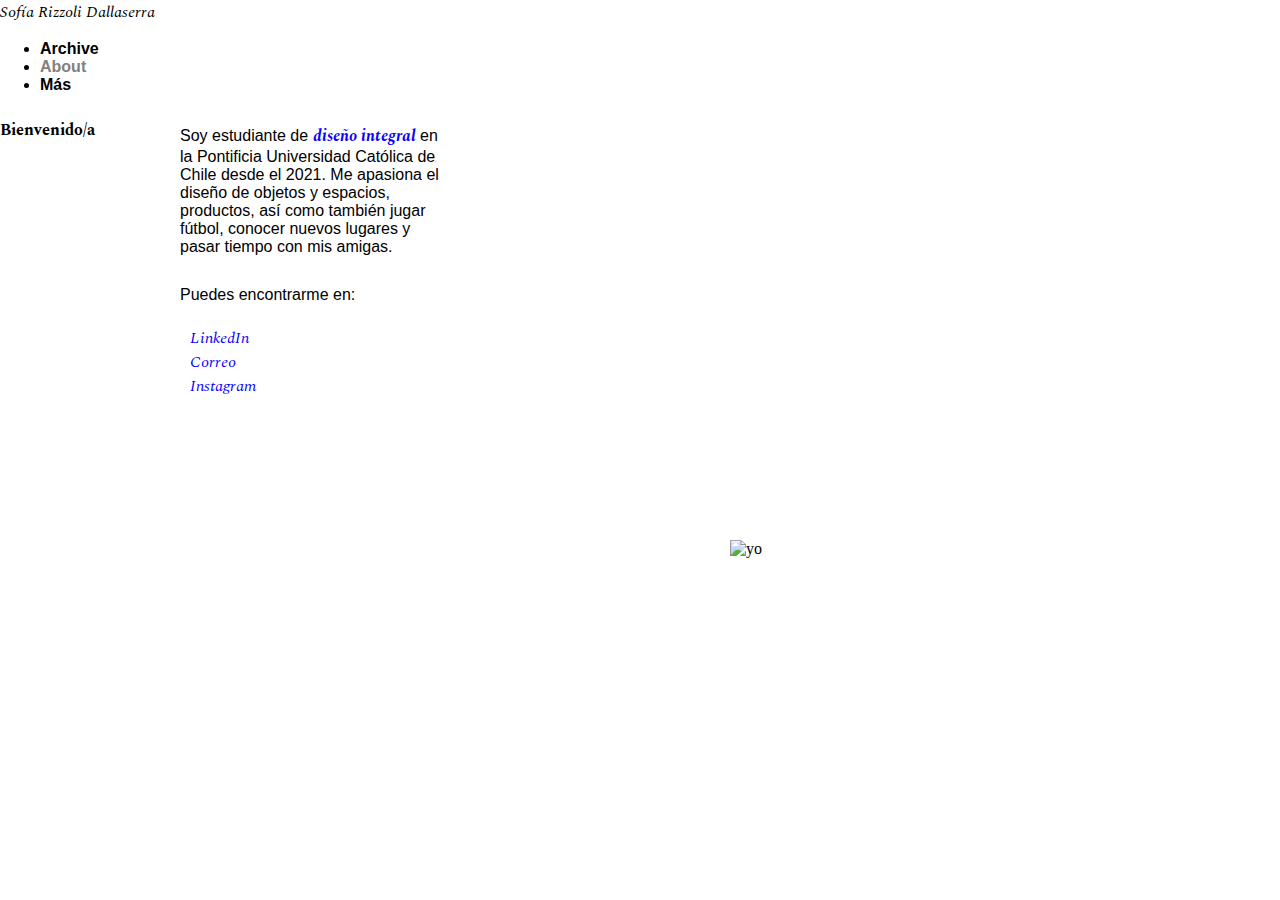
==== about.html @ f87518df "Update about.html" ====
<!doctype html>
<html lang="en" data-bs-theme="auto">
<head>
  <meta charset="utf-8">
  <meta name="viewport" content="width=device-width, initial-scale=1">
  <title>Sofía Rizzoli Dallaserra</title>

  <!-- Importar la fuente "Spectral" de Google Fonts -->
  <link href="https://fonts.googleapis.com/css2?family=Spectral:ital@1&display=swap" rel="stylesheet">
  <link href="style.css" rel="stylesheet" />
  <link href="https://fonts.googleapis.com/css2?family=Raleway:ital,wght@0,100..900;1,100..900&family=Roboto+Mono:ital,wght@0,100..700;1,100..700&display=swap" rel="stylesheet">

</head>
<body>
  <img id="bouncingImage" src="https://github.com/sssrrrddd/srd_web/blob/main/yo.png?raw=true" alt="yo">

  <main>
    <div class="container">
      <!-- Header sin borde inferior -->
      <header class="d-flex flex-wrap align-items-center justify-content-center justify-content-md-between py-3 mb-4">
        <!-- Nombre con la tipografía "Spectral" en cursiva -->
        <div class="col-md-3 mb-2 mb-md-0">
          <span class="h4 brand-name">Sofía Rizzoli Dallaserra</span>
        </div>
        <!-- Navegación -->
        <ul class="nav col-12 col-md-auto mb-2 justify-content-center mb-md-0">
          <li><a href="index.html" class="nav-link px-4">Archive</a></li>
          <li><a href="about.html" class="nav-link px-4 active" aria-current="page">About</a></li>
          <li><a href="contacto.html" class="nav-link px-4">Más</a></li>
        </ul>
      </header>

      <!-- Contenido de la página -->
<section>
  <div style="display: flex; align-items: flex-start; width: 450px; font-family: 'Spectral', serif; color: black; margin-top: 20px;">
    <h4 style="margin: 0; margin-top: 4px;padding-right: 20px; flex-basis: 150px; flex-shrink: 0;">Bienvenido/a</h4>
    <div>
      <p class="cuerpo" style="margin: 0;">Soy estudiante de <strong class="brand-name" style="color: #0800ff;">diseño integral</strong> en la Pontificia Universidad Católica de Chile desde el 2021. Me apasiona el diseño de objetos y espacios, productos,  así como también jugar fútbol, conocer nuevos lugares y pasar tiempo con mis amigas. </p>
      
      <a class="cuerpo" style="display: block; margin-top: 10px;">Puedes encontrarme en:</a>
      <ul style="margin-top: 12px; margin-left: -20px; list-style-type: none;">
        <li>
          <a href="https://linkedin.com" target="_blank" style="text-decoration: none;font-family: 'Spectral', serif; font-style: italic; color: #0800ff;">LinkedIn</a>
        </li>
        <li>
          <a href="ssrrdd@uc.cl" style="text-decoration: none; font-family: 'Spectral', serif; font-style: italic; color: #0800ff;">Correo</a>
        </li>
        <li>
          <a href="https://instagram.com" target="_blank" style="text-decoration: none; font-family: 'Spectral', serif; font-style: italic; color: #0800ff;">Instagram</a>
        </li>
      </ul>
    </div>
  </div>
</section>

    </div>
  </main>

  <script>
    // Configuración inicial
    const image = document.getElementById('bouncingImage');
    const speed = 2; // Velocidad del movimiento (px por frame)
    let dx = speed; // Dirección en el eje X
    let dy = speed; // Dirección en el eje Y

    // Posición inicial de la imagen
    let currentX = window.innerWidth / 2;
    let currentY = window.innerHeight / 2;

    // Estado del movimiento: activo o pausado
    let isMoving = true;

    // Configuración inicial de la posición CSS
    image.style.left = `${currentX}px`;
    image.style.top = `${currentY}px`;

    // Obtener dimensiones de la ventana y la imagen
    const updateWindowSize = () => {
      return {
        windowWidth: window.innerWidth,
        windowHeight: window.innerHeight,
        imageWidth: image.offsetWidth,
        imageHeight: image.offsetHeight,
      };
    };

    let { windowWidth, windowHeight, imageWidth, imageHeight } = updateWindowSize();

    // Actualizar dimensiones si la ventana cambia de tamaño
    window.addEventListener('resize', () => {
      ({ windowWidth, windowHeight, imageWidth, imageHeight } = updateWindowSize());
    });

    // Función para mover la imagen
    const moveImage = () => {
      if (!isMoving) return; // Si el movimiento está pausado, no hacer nada

      // Calcular nuevas posiciones
      let newX = currentX + dx;
      let newY = currentY + dy;

      // Verificar si la imagen se ha salido de los límites
      if (newX + imageWidth < 0 || newX > windowWidth || newY + imageHeight < 0 || newY > windowHeight) {
        isMoving = false; // Pausar movimiento
        setTimeout(() => {
          // Reaparecer en una posición aleatoria dentro de la pantalla
          currentX = Math.random() * (windowWidth - imageWidth);
          currentY = Math.random() * (windowHeight - imageHeight);
          image.style.left = `${currentX}px`;
          image.style.top = `${currentY}px`;
          isMoving = true; // Reanudar movimiento
          moveImage(); // Continuar animación
        }, 5000); // Pausar 5 segundos antes de volver a aparecer
        return; // Salir de la función actual
      }

      // Verificar colisiones con los límites
      if (newX <= 0 || newX + imageWidth >= windowWidth) {
        dx *= -1; // Cambia dirección en X
      }

      if (newY <= 0 || newY + imageHeight >= windowHeight) {
        dy *= -1; // Cambia dirección en Y
      }

      // Actualizar posiciones
      currentX = newX;
      currentY = newY;
      image.style.left = `${currentX}px`;
      image.style.top = `${currentY}px`;

      // Continuar animación
      requestAnimationFrame(moveImage);
    };

    // Función para alternar el estado de movimiento (pausar o reanudar)
    image.addEventListener('click', () => {
      isMoving = !isMoving; // Cambiar el estado de movimiento
      if (isMoving) {
        moveImage(); // Reanudar movimiento si está pausado
      }
    });

    // Iniciar el movimiento
    moveImage();
  </script>
</body>
</html>
---- style.css ----
body {
  margin: 0;
  overflow: auto; /* Permite scroll automático si el contenido lo requiere */
  height: auto; /* Deja que el contenido determine la altura */
  position: relative;
}

.brand-name {
  font-family: 'Spectral', serif;
  font-style: italic;
}

/* Navegación */
.nav-link {
  font-weight: bold;
  font-family: 'Helvetica', sans;
  color: black !important; /* Forzar el color negro */
  text-decoration: none; /* Quitar subrayado */
}

.nav-link:hover {
  color: gray !important; /* Forzar el color gris en hover */
}

.nav-link.active {
  color: gray !important;
}

a:focus, a:active {
  color: inherit !important;
  text-decoration: none !important;
}

/* Contenido principal */
.cuerpo {
  font-weight: light;
  font-family: 'Helvetica', sans;
  color: black !important; /* Forzar el color negro */
  text-decoration: none; /* Quitar subrayado */
  padding: 10px;
}

/* Animación del texto desplazable */
.scrolling-text {
  width: 100%;
  white-space: nowrap;
  box-sizing: border-box;
  animation: scrolling-text 20s linear infinite;
  font-family: 'Spectral', serif;
  font-style: italic;
  color: #0800ff;
  margin-top: -20px; /* Ajustar la distancia desde el encabezado */
}

@keyframes scrolling-text {
  0% {
    transform: translateX(100%);
  }
  100% {
    transform: translateX(-100%);
  }
}

/* Cartas */
.card {
  border: none; /* Eliminar bordes */
}

.card img {
  border-radius: 0; /* Sin bordes redondeados */
  transition: opacity 0.5s ease-in-out; /* Transición suave */
}

.card .hover-image {
  display: none;
}

.card:hover .default-image {
  display: none;
}

.card:hover .hover-image {
  display: block;
}

.card .card-body {
  text-align: center; /* Centrar texto */
  transition: transform 0.3s ease-in-out; /* Animación para texto */
}

.card:hover .card-body {
  transform: translateY(-10px); /* Levantamiento al hacer hover */
}

img#bouncingImage {
  width: 300px; /* Tamaño de la imagen */
  height: 300px;
  position: absolute; /* Permite movimiento libre */
  animation: rotate 5s linear infinite; /* Rotación infinita */
}

@keyframes rotate {
  from {
    transform: rotate(0deg);
  }
  to {
    transform: rotate(360deg);
  }
}

/* Animación de movimiento de imagen */
@keyframes move-image {
  from {
    transform: translateX(0);
  }
  to {
    transform: translateX(100%);
  }
}
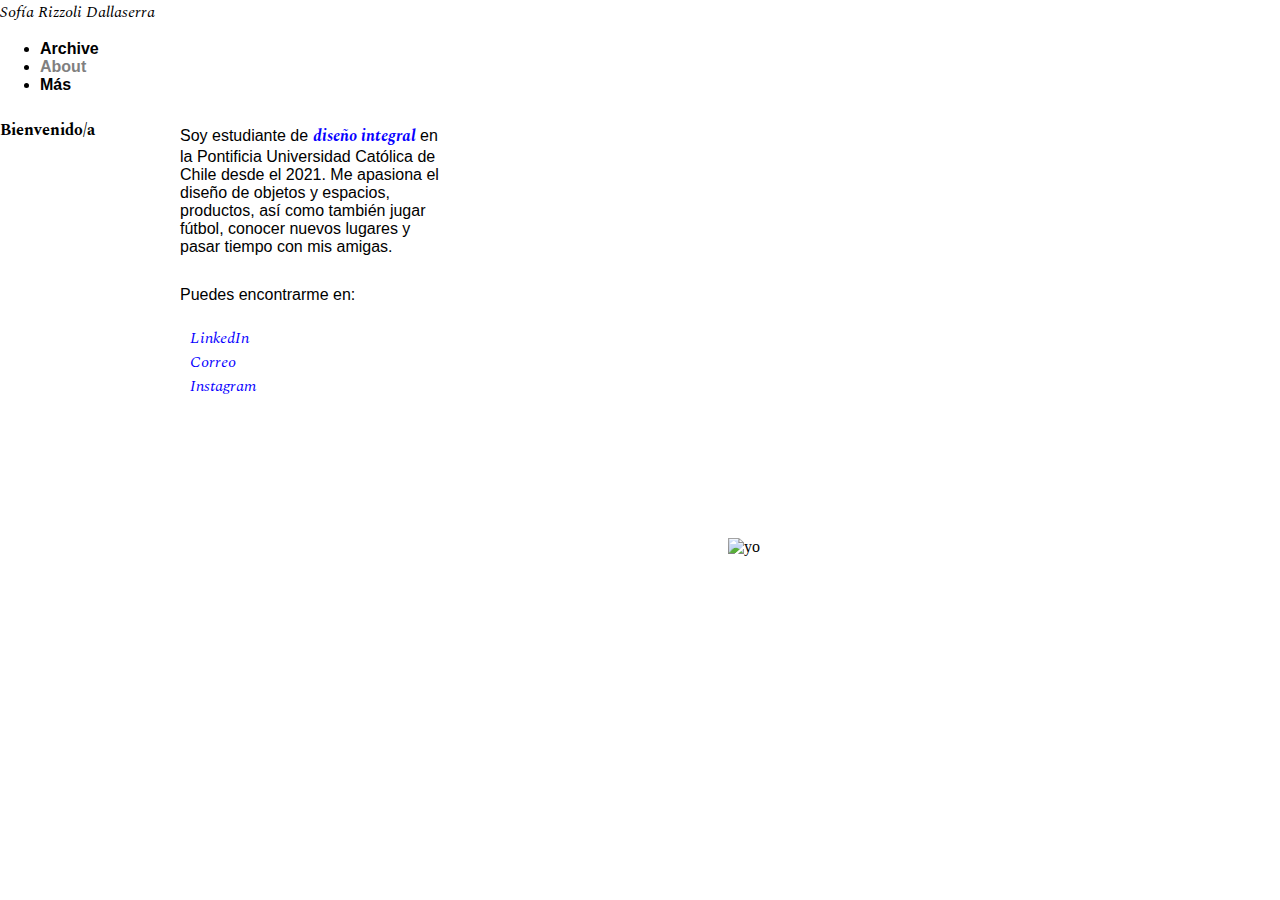
==== commit 52d44052: "Update about.html" ====
--- a/about.html
+++ b/about.html
@@ -8,8 +8,7 @@
   <!-- Importar la fuente "Spectral" de Google Fonts -->
   <link href="https://fonts.googleapis.com/css2?family=Spectral:ital@1&display=swap" rel="stylesheet">
   <link href="style.css" rel="stylesheet" />
-  <link href="https://fonts.googleapis.com/css2?family=Raleway:ital,wght@0,100..900;1,100..900&family=Roboto+Mono:ital,wght@0,100..700;1,100..700&display=swap" rel="stylesheet">
-
+  
 </head>
 <body>
   <img id="bouncingImage" src="https://github.com/sssrrrddd/srd_web/blob/main/yo.png?raw=true" alt="yo">
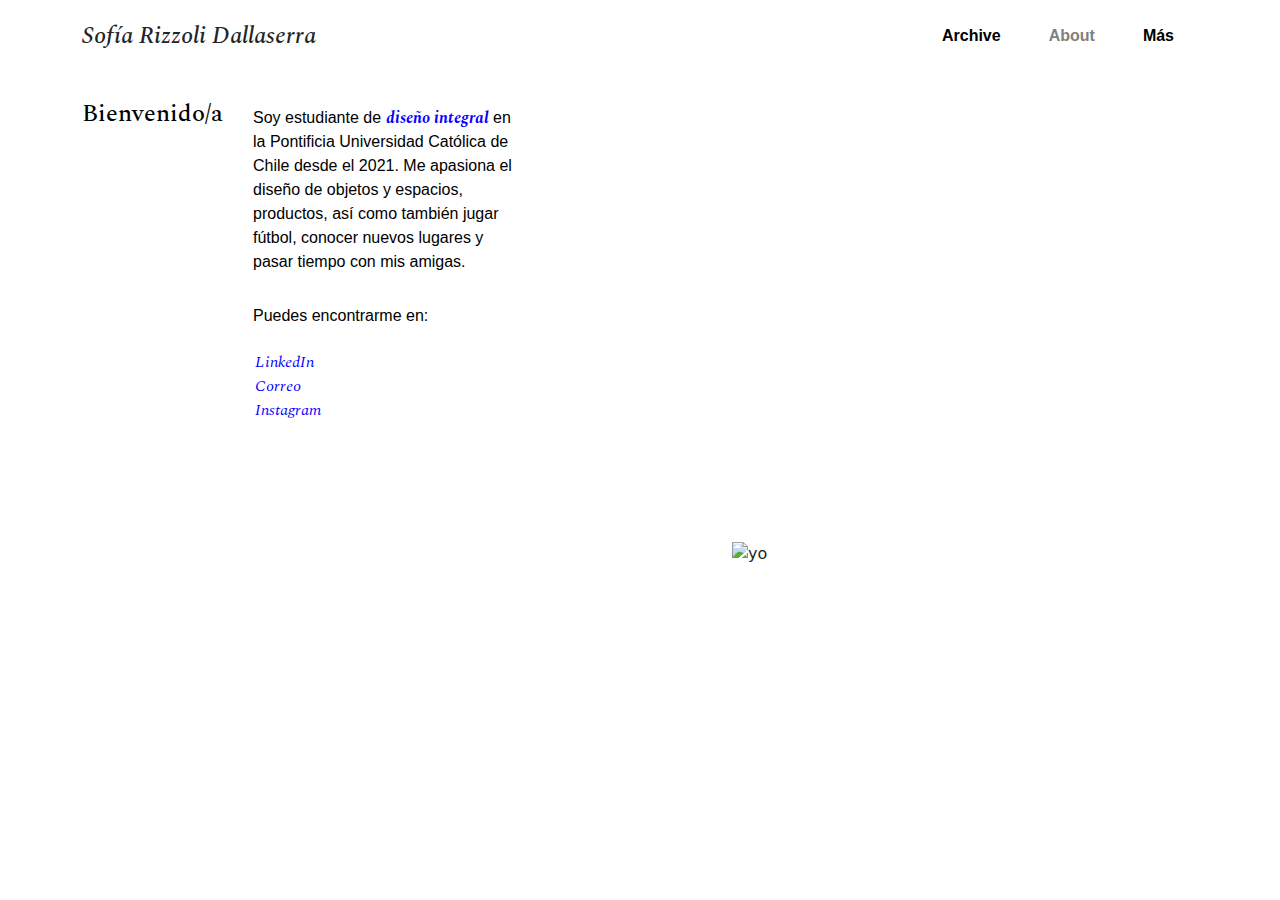
==== commit cc20b935: "Update about.html" ====
--- a/about.html
+++ b/about.html
@@ -7,6 +7,7 @@
 
   <!-- Importar la fuente "Spectral" de Google Fonts -->
   <link href="https://fonts.googleapis.com/css2?family=Spectral:ital@1&display=swap" rel="stylesheet">
+  <link href="https://cdn.jsdelivr.net/npm/bootstrap@5.3.3/dist/css/bootstrap.min.css" rel="stylesheet" integrity="sha384-QWTKZyjpPEjISv5WaRU9OFeRpok6YctnYmDr5pNlyT2bRjXh0JMhjY6hW+ALEwIH" crossorigin="anonymous" />
   <link href="style.css" rel="stylesheet" />
   
 </head>
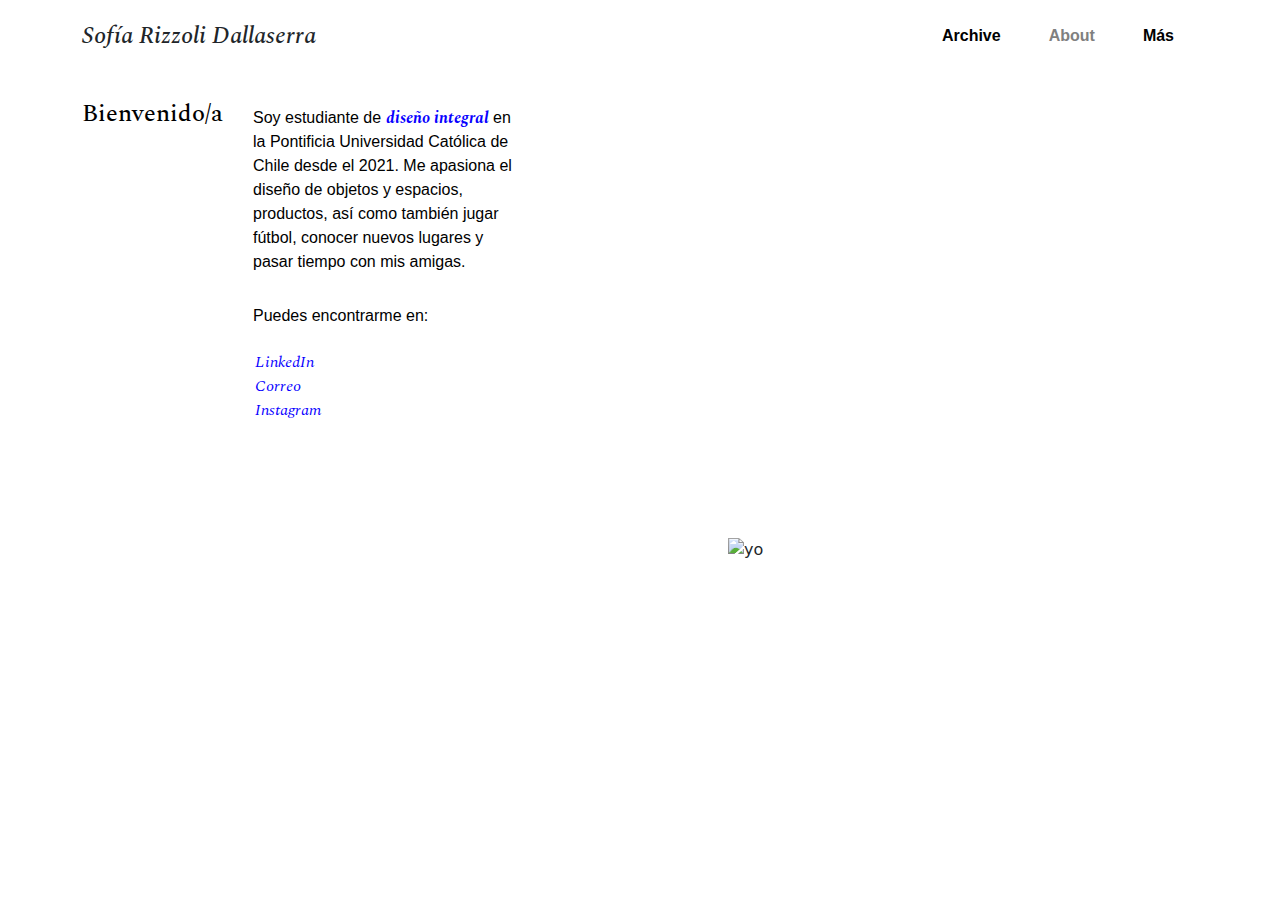
==== commit cde795d9: "Update about.html" ====
--- a/about.html
+++ b/about.html
@@ -40,13 +40,13 @@
       <a class="cuerpo" style="display: block; margin-top: 10px;">Puedes encontrarme en:</a>
       <ul style="margin-top: 12px; margin-left: -20px; list-style-type: none;">
         <li>
-          <a href="https://linkedin.com" target="_blank" style="text-decoration: none;font-family: 'Spectral', serif; font-style: italic; color: #0800ff;">LinkedIn</a>
+          <a href="http://linkedin.com/in/sofía-rizzoli" target="_blank" style="text-decoration: none;font-family: 'Spectral', serif; font-style: italic; color: #0800ff;">LinkedIn</a>
         </li>
         <li>
           <a href="ssrrdd@uc.cl" style="text-decoration: none; font-family: 'Spectral', serif; font-style: italic; color: #0800ff;">Correo</a>
         </li>
         <li>
-          <a href="https://instagram.com" target="_blank" style="text-decoration: none; font-family: 'Spectral', serif; font-style: italic; color: #0800ff;">Instagram</a>
+          <a href="https://www.instagram.com/dilozzirs/" target="_blank" style="text-decoration: none; font-family: 'Spectral', serif; font-style: italic; color: #0800ff;">Instagram</a>
         </li>
       </ul>
     </div>
--- a/style.css
+++ b/style.css
@@ -1,119 +1,153 @@
 body {
-  margin: 0;
-  overflow: auto; /* Permite scroll automático si el contenido lo requiere */
-  height: auto; /* Deja que el contenido determine la altura */
-  position: relative;
+    margin: 0;
+    overflow: auto; /* Permite scroll automático si el contenido lo requiere */
+    height: auto; /* Deja que el contenido determine la altura */
+    position: relative;
 }
 
 .brand-name {
-  font-family: 'Spectral', serif;
-  font-style: italic;
+    font-family: "Spectral", serif;
+    font-style: italic;
 }
 
-/* Navegación */
 .nav-link {
-  font-weight: bold;
-  font-family: 'Helvetica', sans;
-  color: black !important; /* Forzar el color negro */
-  text-decoration: none; /* Quitar subrayado */
+    font-weight: bold;
+    font-family: "Helvetica", sans;
+    color: black !important; /* Forzar el color negro */
+    text-decoration: none; /* Quitar subrayado */
 }
 
 .nav-link:hover {
-  color: gray !important; /* Forzar el color gris en hover */
+    color: gray !important; /* Forzar el color gris en hover */
 }
 
 .nav-link.active {
-  color: gray !important;
+    color: gray !important;
 }
 
-a:focus, a:active {
-  color: inherit !important;
-  text-decoration: none !important;
+a:focus,
+a:active {
+    color: inherit !important;
+    text-decoration: none !important;
 }
 
 /* Contenido principal */
 .cuerpo {
-  font-weight: light;
-  font-family: 'Helvetica', sans;
-  color: black !important; /* Forzar el color negro */
-  text-decoration: none; /* Quitar subrayado */
-  padding: 10px;
+    font-weight: light;
+    font-family: "Helvetica", sans;
+    color: black !important; /* Forzar el color negro */
+    text-decoration: none; /* Quitar subrayado */
+    padding: 10px;
 }
 
 /* Animación del texto desplazable */
 .scrolling-text {
-  width: 100%;
-  white-space: nowrap;
-  box-sizing: border-box;
-  animation: scrolling-text 20s linear infinite;
-  font-family: 'Spectral', serif;
-  font-style: italic;
-  color: #0800ff;
-  margin-top: -20px; /* Ajustar la distancia desde el encabezado */
+    width: 100%;
+    white-space: nowrap;
+    box-sizing: border-box;
+    animation: scrolling-text 20s linear infinite;
+    font-family: "Spectral", serif;
+    font-style: italic;
+    color: #0800ff;
+    margin-top: -20px; /* Ajustar la distancia desde el encabezado */
 }
 
 @keyframes scrolling-text {
-  0% {
-    transform: translateX(100%);
-  }
-  100% {
-    transform: translateX(-100%);
-  }
+    0% {
+        transform: translateX(100%);
+    }
+    100% {
+        transform: translateX(-100%);
+    }
 }
 
 /* Cartas */
 .card {
-  border: none; /* Eliminar bordes */
+    border: none; /* Eliminar bordes */
 }
 
 .card img {
-  border-radius: 0; /* Sin bordes redondeados */
-  transition: opacity 0.5s ease-in-out; /* Transición suave */
+    border-radius: 0; /* Sin bordes redondeados */
+    transition: opacity 0.5s ease-in-out; /* Transición suave */
 }
 
 .card .hover-image {
-  display: none;
+    display: none;
 }
 
 .card:hover .default-image {
-  display: none;
+    display: none;
 }
 
 .card:hover .hover-image {
-  display: block;
+    display: block;
 }
 
 .card .card-body {
-  text-align: center; /* Centrar texto */
-  transition: transform 0.3s ease-in-out; /* Animación para texto */
+    text-align: center; /* Centrar texto */
+    transition: transform 0.3s ease-in-out; /* Animación para texto */
 }
 
 .card:hover .card-body {
-  transform: translateY(-10px); /* Levantamiento al hacer hover */
+    transform: translateY(-10px); /* Levantamiento al hacer hover */
 }
 
 img#bouncingImage {
-  width: 300px; /* Tamaño de la imagen */
-  height: 300px;
-  position: absolute; /* Permite movimiento libre */
-  animation: rotate 5s linear infinite; /* Rotación infinita */
+    width: 300px; /* Tamaño de la imagen */
+    height: 300px;
+    position: absolute; /* Permite movimiento libre */
+    animation: rotate 5s linear infinite; /* Rotación infinita */
 }
 
 @keyframes rotate {
-  from {
-    transform: rotate(0deg);
-  }
-  to {
-    transform: rotate(360deg);
-  }
+    from {
+        transform: rotate(0deg);
+    }
+    to {
+        transform: rotate(360deg);
+    }
 }
 
 /* Animación de movimiento de imagen */
 @keyframes move-image {
-  from {
-    transform: translateX(0);
-  }
-  to {
-    transform: translateX(100%);
-  }
+    from {
+        transform: translateX(0);
+    }
+    to {
+        transform: translateX(100%);
+    }
 }
+bi {
+    vertical-align: -0.125em;
+    fill: currentColor;
+}
+
+    /* Header Styles */
+    .brand-name {
+        font-family: 'Spectral', serif;
+        font-style: italic;
+    }
+
+    /* Title Styles */
+    .project-title {
+        font-family: 'Spectral', serif;
+        font-size: 2.5rem;
+        color: #0800ff;
+        margin-top: 30px;
+    }
+
+    /* Description Styles */
+    .project-description {
+        font-family: 'Helvetica', sans-serif;
+        font-size: 1.1rem;
+        line-height: 1.6;
+        margin-top: 20px;
+    }
+
+    /* Image Styles */
+    .project-images img {
+        width: 100%;
+        height: auto;
+        margin-bottom: 20px;
+    }
+  
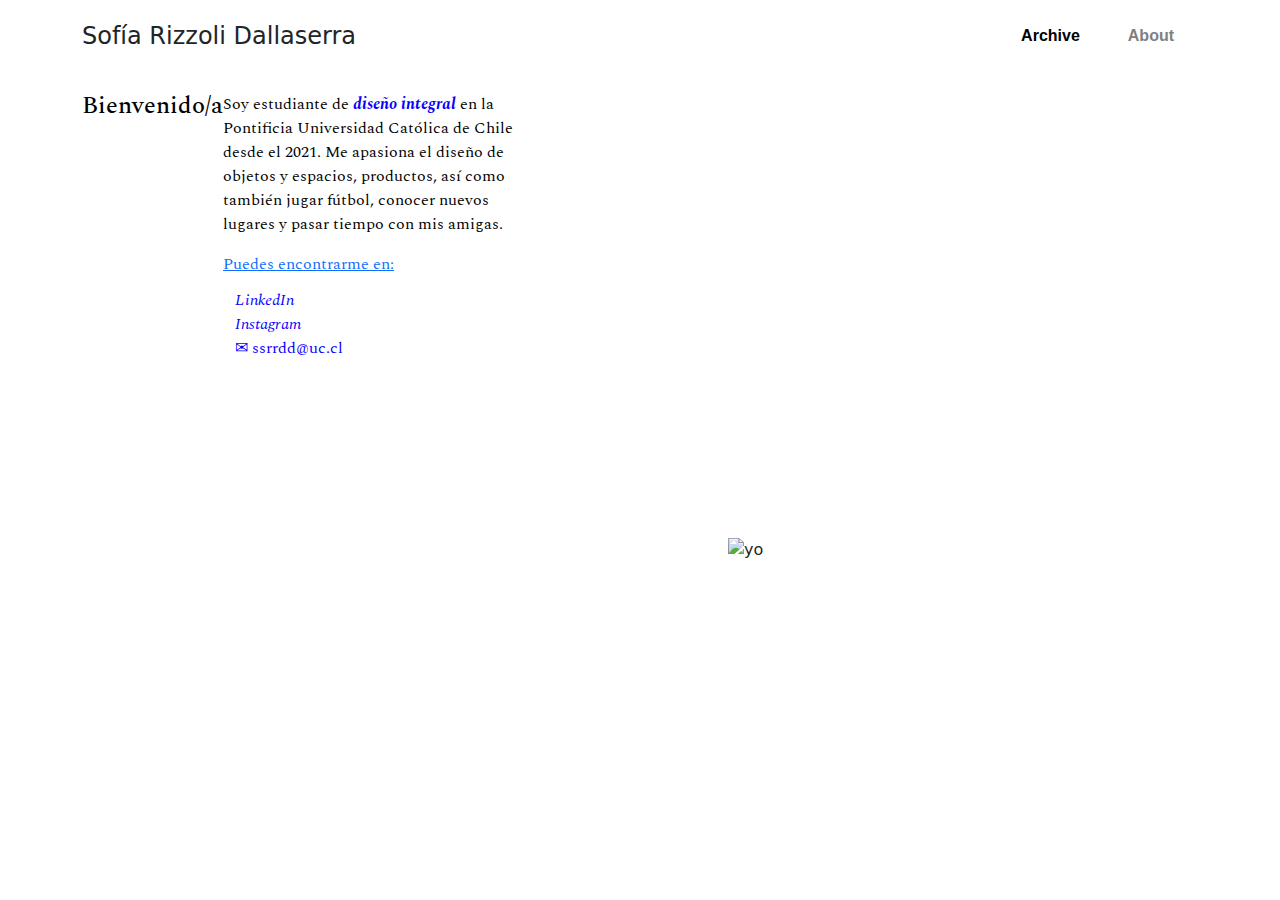
==== commit e8cf0797: "Update about.html" ====
--- a/about.html
+++ b/about.html
@@ -1,148 +1,170 @@
-<!doctype html>
+<!DOCTYPE html>
 <html lang="en" data-bs-theme="auto">
-<head>
-  <meta charset="utf-8">
-  <meta name="viewport" content="width=device-width, initial-scale=1">
-  <title>Sofía Rizzoli Dallaserra</title>
+    <head>
+        <meta charset="utf-8" />
+        <meta name="viewport" content="width=device-width, initial-scale=1" />
+        <title>Sofía Rizzoli Dallaserra</title>
 
-  <!-- Importar la fuente "Spectral" de Google Fonts -->
-  <link href="https://fonts.googleapis.com/css2?family=Spectral:ital@1&display=swap" rel="stylesheet">
-  <link href="https://cdn.jsdelivr.net/npm/bootstrap@5.3.3/dist/css/bootstrap.min.css" rel="stylesheet" integrity="sha384-QWTKZyjpPEjISv5WaRU9OFeRpok6YctnYmDr5pNlyT2bRjXh0JMhjY6hW+ALEwIH" crossorigin="anonymous" />
-  <link href="style.css" rel="stylesheet" />
-  
-</head>
-<body>
-  <img id="bouncingImage" src="https://github.com/sssrrrddd/srd_web/blob/main/yo.png?raw=true" alt="yo">
+        <!-- Importar la fuente "Spectral" de Google Fonts -->
+        <link href="https://fonts.googleapis.com/css2?family=Spectral:ital@1&display=swap" rel="stylesheet" />
+        <link href="https://cdn.jsdelivr.net/npm/bootstrap@5.3.3/dist/css/bootstrap.min.css" rel="stylesheet" integrity="sha384-QWTKZyjpPEjISv5WaRU9OFeRpok6YctnYmDr5pNlyT2bRjXh0JMhjY6hW+ALEwIH" crossorigin="anonymous" />
+        <link href="style.css" rel="stylesheet" />
 
-  <main>
-    <div class="container">
-      <!-- Header sin borde inferior -->
-      <header class="d-flex flex-wrap align-items-center justify-content-center justify-content-md-between py-3 mb-4">
-        <!-- Nombre con la tipografía "Spectral" en cursiva -->
-        <div class="col-md-3 mb-2 mb-md-0">
-          <span class="h4 brand-name">Sofía Rizzoli Dallaserra</span>
-        </div>
-        <!-- Navegación -->
-        <ul class="nav col-12 col-md-auto mb-2 justify-content-center mb-md-0">
-          <li><a href="index.html" class="nav-link px-4">Archive</a></li>
-          <li><a href="about.html" class="nav-link px-4 active" aria-current="page">About</a></li>
-          <li><a href="contacto.html" class="nav-link px-4">Más</a></li>
-        </ul>
-      </header>
+        <link rel="shortcut icon" href="https://raw.githubusercontent.com/sssrrrddd/srd_web/refs/heads/main/favicon.png" />
+    </head>
+    <body>
+        <img id="bouncingImage" src="https://github.com/sssrrrddd/srd_web/blob/main/yo.png?raw=true" alt="yo" />
 
-      <!-- Contenido de la página -->
-<section>
-  <div style="display: flex; align-items: flex-start; width: 450px; font-family: 'Spectral', serif; color: black; margin-top: 20px;">
-    <h4 style="margin: 0; margin-top: 4px;padding-right: 20px; flex-basis: 150px; flex-shrink: 0;">Bienvenido/a</h4>
-    <div>
-      <p class="cuerpo" style="margin: 0;">Soy estudiante de <strong class="brand-name" style="color: #0800ff;">diseño integral</strong> en la Pontificia Universidad Católica de Chile desde el 2021. Me apasiona el diseño de objetos y espacios, productos,  así como también jugar fútbol, conocer nuevos lugares y pasar tiempo con mis amigas. </p>
-      
-      <a class="cuerpo" style="display: block; margin-top: 10px;">Puedes encontrarme en:</a>
-      <ul style="margin-top: 12px; margin-left: -20px; list-style-type: none;">
-        <li>
-          <a href="http://linkedin.com/in/sofía-rizzoli" target="_blank" style="text-decoration: none;font-family: 'Spectral', serif; font-style: italic; color: #0800ff;">LinkedIn</a>
-        </li>
-        <li>
-          <a href="ssrrdd@uc.cl" style="text-decoration: none; font-family: 'Spectral', serif; font-style: italic; color: #0800ff;">Correo</a>
-        </li>
-        <li>
-          <a href="https://www.instagram.com/dilozzirs/" target="_blank" style="text-decoration: none; font-family: 'Spectral', serif; font-style: italic; color: #0800ff;">Instagram</a>
-        </li>
-      </ul>
-    </div>
-  </div>
-</section>
+        <main>
+            <div class="container">
+                <!-- Header sin borde inferior -->
+                <header class="d-flex flex-wrap align-items-center justify-content-center justify-content-md-between py-3 mb-1">
+                    <!-- Nombre con la tipografía "Piazzolla" en cursiva -->
+                    <div class="col-md-3 mb-2 mb-md-0">
+                        <span class="h4 tituloheader">Sofía Rizzoli Dallaserra</span>
+                    </div>
 
-    </div>
-  </main>
+                    <!-- Navegación -->
+                    <ul class="nav col-12 col-md-auto mb-2 justify-content-center mb-md-0">
+                        <li><a href="index.html" class="nav-link px-4">Archive</a></li>
+                        <li><a href="about.html" class="nav-link px-4 active" aria-current="page">About</a></li>
+                    </ul>
+                </header>
 
-  <script>
-    // Configuración inicial
-    const image = document.getElementById('bouncingImage');
-    const speed = 2; // Velocidad del movimiento (px por frame)
-    let dx = speed; // Dirección en el eje X
-    let dy = speed; // Dirección en el eje Y
+                <!-- Contenido de la página -->
+                <section>
+                    <div style="display: flex; align-items: flex-start; width: 450px; font-family: 'Spectral', serif; color: black; margin-top: 20px;">
+                        <h4 class="bienvenido">Bienvenido/a</h4>
+                        <div>
+                            <p class="cuerpo2">
+                                Soy estudiante de <strong class="brand-name" style="color: #0800ff;">diseño integral</strong> en la Pontificia Universidad Católica de Chile desde el 2021. Me apasiona el diseño de objetos y espacios,
+                                productos, así como también jugar fútbol, conocer nuevos lugares y pasar tiempo con mis amigas.
+                            </p>
 
-    // Posición inicial de la imagen
-    let currentX = window.innerWidth / 2;
-    let currentY = window.innerHeight / 2;
+                            <a class="cuerpo2">Puedes encontrarme en:</a>
+                            <ul style="margin-top: 12px; margin-left: -20px; list-style-type: none;">
+                                <li>
+                                    <a href="http://linkedin.com/in/sofía-rizzoli" target="_blank" style="text-decoration: none; font-family: 'Spectral', serif; font-style: italic; color: #0800ff;">LinkedIn</a>
+                                </li>
+                                <li>
+                                   <a href="https://www.instagram.com/dilozzirs/" target="_blank" style="text-decoration: none; font-family: 'Spectral', serif; font-style: italic; color: #0800ff;">Instagram</a>
+                                </li>
+                                <li>
+                  
+                                    <a style="text-decoration: none; font-family: 'Spectral', serif; color: #0800ff;">✉ ssrrdd@uc.cl</a>
+                                </li>
+                            </ul>
+                        </div>
+                    </div>
+          
 
-    // Estado del movimiento: activo o pausado
-    let isMoving = true;
+                    <script>
+                        // Configuración inicial
+                        const image = document.getElementById("bouncingImage");
+                        const speed = 2; // Velocidad del movimiento (px por frame)
+                        let dx = speed; // Dirección en el eje X
+                        let dy = speed; // Dirección en el eje Y
 
-    // Configuración inicial de la posición CSS
-    image.style.left = `${currentX}px`;
-    image.style.top = `${currentY}px`;
+                        // Posición inicial de la imagen
+                        let currentX = window.innerWidth / 2;
+                        let currentY = window.innerHeight / 2;
 
-    // Obtener dimensiones de la ventana y la imagen
-    const updateWindowSize = () => {
-      return {
-        windowWidth: window.innerWidth,
-        windowHeight: window.innerHeight,
-        imageWidth: image.offsetWidth,
-        imageHeight: image.offsetHeight,
-      };
-    };
+                        // Estado del movimiento: activo o pausado
+                        let isMoving = true;
 
-    let { windowWidth, windowHeight, imageWidth, imageHeight } = updateWindowSize();
+                        // Configuración inicial de la posición CSS
+                        image.style.left = `${currentX}px`;
+                        image.style.top = `${currentY}px`;
 
-    // Actualizar dimensiones si la ventana cambia de tamaño
-    window.addEventListener('resize', () => {
-      ({ windowWidth, windowHeight, imageWidth, imageHeight } = updateWindowSize());
-    });
+                        // Obtener dimensiones de la ventana y la imagen
+                        const updateWindowSize = () => {
+                            return {
+                                windowWidth: window.innerWidth,
+                                windowHeight: window.innerHeight,
+                                imageWidth: image.offsetWidth,
+                                imageHeight: image.offsetHeight,
+                            };
+                        };
 
-    // Función para mover la imagen
-    const moveImage = () => {
-      if (!isMoving) return; // Si el movimiento está pausado, no hacer nada
+                        let { windowWidth, windowHeight, imageWidth, imageHeight } = updateWindowSize();
 
-      // Calcular nuevas posiciones
-      let newX = currentX + dx;
-      let newY = currentY + dy;
+                        // Actualizar dimensiones si la ventana cambia de tamaño
+                        window.addEventListener("resize", () => {
+                            ({ windowWidth, windowHeight, imageWidth, imageHeight } = updateWindowSize());
+                        });
 
-      // Verificar si la imagen se ha salido de los límites
-      if (newX + imageWidth < 0 || newX > windowWidth || newY + imageHeight < 0 || newY > windowHeight) {
-        isMoving = false; // Pausar movimiento
-        setTimeout(() => {
-          // Reaparecer en una posición aleatoria dentro de la pantalla
-          currentX = Math.random() * (windowWidth - imageWidth);
-          currentY = Math.random() * (windowHeight - imageHeight);
-          image.style.left = `${currentX}px`;
-          image.style.top = `${currentY}px`;
-          isMoving = true; // Reanudar movimiento
-          moveImage(); // Continuar animación
-        }, 5000); // Pausar 5 segundos antes de volver a aparecer
-        return; // Salir de la función actual
-      }
+                        // Función para mover la imagen
+                        const moveImage = () => {
+                            if (!isMoving) return; // Si el movimiento está pausado, no hacer nada
 
-      // Verificar colisiones con los límites
-      if (newX <= 0 || newX + imageWidth >= windowWidth) {
-        dx *= -1; // Cambia dirección en X
-      }
+                            // Calcular nuevas posiciones
+                            let newX = currentX + dx;
+                            let newY = currentY + dy;
 
-      if (newY <= 0 || newY + imageHeight >= windowHeight) {
-        dy *= -1; // Cambia dirección en Y
-      }
+                            // Verificar si la imagen se ha salido de los límites
+                            if (newX + imageWidth < 0 || newX > windowWidth || newY + imageHeight < 0 || newY > windowHeight) {
+                                isMoving = false; // Pausar movimiento
+                                setTimeout(() => {
+                                    // Reaparecer en una posición aleatoria dentro de la pantalla
+                                    currentX = Math.random() * (windowWidth - imageWidth);
+                                    currentY = Math.random() * (windowHeight - imageHeight);
+                                    image.style.left = `${currentX}px`;
+                                    image.style.top = `${currentY}px`;
+                                    isMoving = true; // Reanudar movimiento
+                                    moveImage(); // Continuar animación
+                                }, 5000); // Pausar 5 segundos antes de volver a aparecer
+                                return; // Salir de la función actual
+                            }
 
-      // Actualizar posiciones
-      currentX = newX;
-      currentY = newY;
-      image.style.left = `${currentX}px`;
-      image.style.top = `${currentY}px`;
+                            // Verificar colisiones con los límites
+                            if (newX <= 0 || newX + imageWidth >= windowWidth) {
+                                dx *= -1; // Cambia dirección en X
+                            }
 
-      // Continuar animación
-      requestAnimationFrame(moveImage);
-    };
+                            if (newY <= 0 || newY + imageHeight >= windowHeight) {
+                                dy *= -1; // Cambia dirección en Y
+                            }
 
-    // Función para alternar el estado de movimiento (pausar o reanudar)
-    image.addEventListener('click', () => {
-      isMoving = !isMoving; // Cambiar el estado de movimiento
-      if (isMoving) {
-        moveImage(); // Reanudar movimiento si está pausado
-      }
-    });
+                            // Actualizar posiciones
+                            currentX = newX;
+                            currentY = newY;
+                            image.style.left = `${currentX}px`;
+                            image.style.top = `${currentY}px`;
 
-    // Iniciar el movimiento
-    moveImage();
-  </script>
-</body>
+                            // Continuar animación
+                            requestAnimationFrame(moveImage);
+                        };
+
+                        // Función para alternar el estado de movimiento (pausar o reanudar)
+                        image.addEventListener("click", () => {
+                            isMoving = !isMoving; // Cambiar el estado de movimiento
+                            if (isMoving) {
+                                moveImage(); // Reanudar movimiento si está pausado
+                            }
+                        });
+
+                        // Iniciar el movimiento
+                        moveImage();
+
+                        // script para apraecer las cosas de manera smooth
+                        window.onload = () => {
+                            document.body.style.opacity = "1";
+                            document.body.classList.add("loaded");
+                        };
+
+                        // Detectar el scroll y aplicar la clase al header
+                        window.addEventListener("scroll", function () {
+                            const header = document.querySelector("header");
+                            if (window.scrollY > 0) {
+                                header.classList.add("scrolled");
+                            } else {
+                                header.classList.remove("scrolled");
+                            }
+                        });
+                    </script>
+                  
+                </section>
+            </div>
+        </main>
+    </body>
 </html>
--- a/style.css
+++ b/style.css
@@ -10,6 +10,7 @@
     font-style: italic;
 }
 
+/* Navegación */
 .nav-link {
     font-weight: bold;
     font-family: "Helvetica", sans;
@@ -121,33 +122,63 @@
     vertical-align: -0.125em;
     fill: currentColor;
 }
+/* Estilo para el enlace de volver a la página principal */
+.back-to-archive {
+    position: relative;
+    margin: 20px 0 0 30px; /* Ajusta los márgenes para moverlo más abajo y a la derecha */
+}
 
-    /* Header Styles */
-    .brand-name {
-        font-family: 'Spectral', serif;
-        font-style: italic;
-    }
+.back-link {
+    font-family: "Spectral", serif;
+    font-style: italic;
+    color: #0800ff;
+    text-decoration: none; /* Quita el subrayado del enlace */
+}
 
-    /* Title Styles */
-    .project-title {
-        font-family: 'Spectral', serif;
-        font-size: 2.5rem;
-        color: #0800ff;
-        margin-top: 30px;
-    }
+.back-link:hover {
+    text-decoration: underline; /* Agrega subrayado al pasar el mouse */
+}
 
-    /* Description Styles */
-    .project-description {
-        font-family: 'Helvetica', sans-serif;
-        font-size: 1.1rem;
-        line-height: 1.6;
-        margin-top: 20px;
-    }
+.images img {
+    display: block; /* Hace que las imágenes se alineen una debajo de la otra */
+    margin: 20px auto; /* Centra las imágenes y agrega un espacio entre ellas */
+    width: 500px; /* Ancho fijo */
+    height: 700px; /* Alto fijo */
+    object-fit: cover; /* Asegura que la imagen se recorte proporcionalmente para llenar las dimensiones */
+}
 
-    /* Image Styles */
-    .project-images img {
-        width: 100%;
-        height: auto;
-        margin-bottom: 20px;
-    }
-  
+
+.subtitle {
+    font-family: "Spectral", serif;
+    font-style: italic;
+    color: #555;
+    font-size: 15px;
+    margin: 0 50px 20px;
+    text-align: left;
+}
+
+.title {
+    font-family: "Spectral", serif;
+    font-style: italic;
+    color: #0800ff;
+    font-size: 48px; /* Aumenta el tamaño del título */
+    margin: 20px 0 0 50px; /* Mueve el título hacia la derecha */
+    text-align: left;
+}
+/* Contenedor para título y descripción */
+.title-description-container {
+    display: flex;
+    align-items: flex-start; /* Alinea al principio de la fila */
+    justify-content: space-between;
+    margin: 20px 50px; /* Margen general del contenedor */
+}
+/* Estilo para la descripción */
+.description {
+    font-family: "Helvetica", sans-serif;
+    font-size: 15px; /* Tamaño del texto de la descripción */
+    color: black;
+    text-align: justify;
+    margin: -70px 0 0 600px; /* Más arriba (-10px) y más a la derecha (600px) */
+    max-width: 50%; /* Ajusta el ancho máximo de la descripción */
+}
+
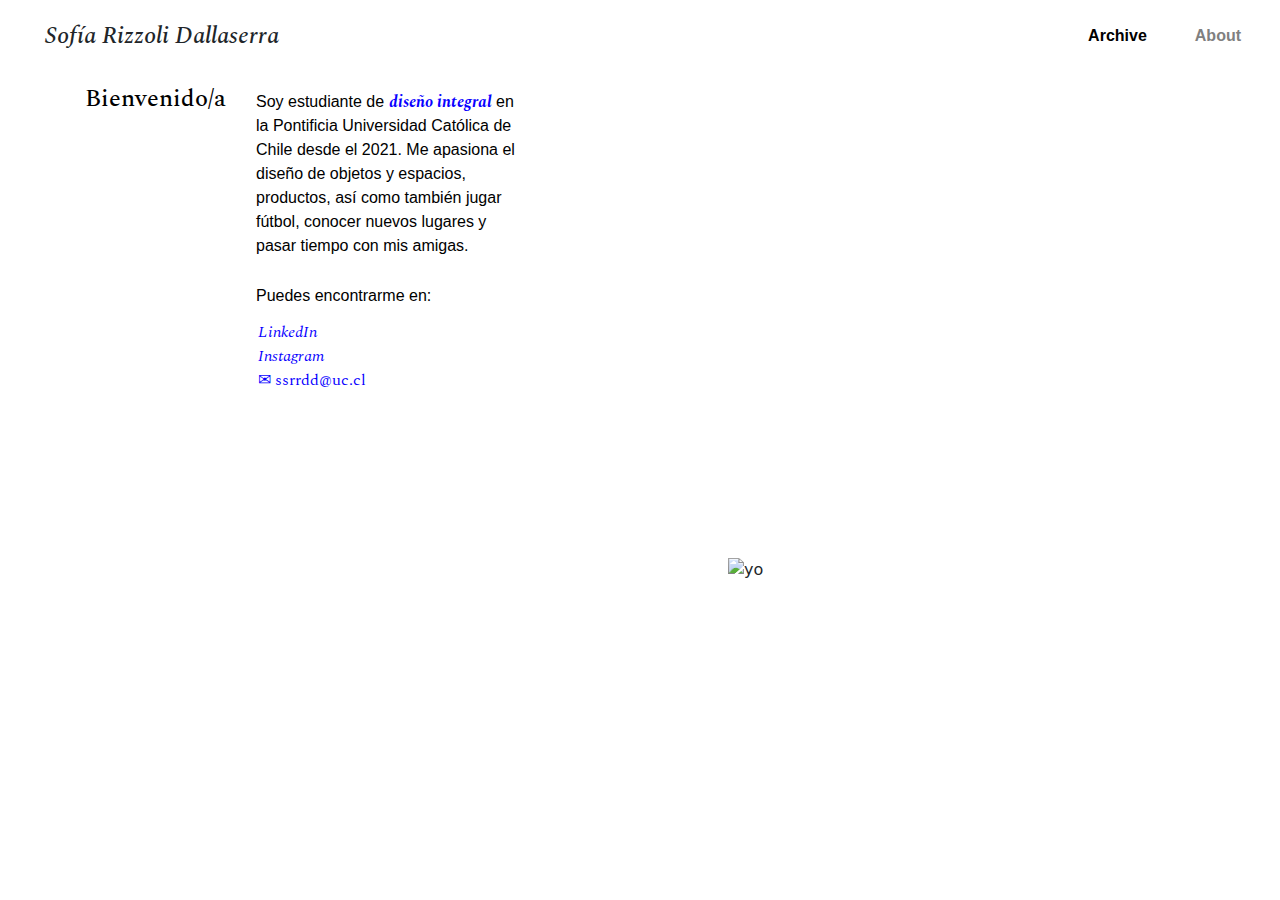
==== commit 39d7c2aa: "Update about.html" ====
--- a/about.html
+++ b/about.html
@@ -5,15 +5,16 @@
         <meta name="viewport" content="width=device-width, initial-scale=1" />
         <title>Sofía Rizzoli Dallaserra</title>
 
-        <!-- Importar la fuente "Spectral" de Google Fonts -->
+        <!-- fuente "Spectral" de Google Fonts -->
         <link href="https://fonts.googleapis.com/css2?family=Spectral:ital@1&display=swap" rel="stylesheet" />
         <link href="https://cdn.jsdelivr.net/npm/bootstrap@5.3.3/dist/css/bootstrap.min.css" rel="stylesheet" integrity="sha384-QWTKZyjpPEjISv5WaRU9OFeRpok6YctnYmDr5pNlyT2bRjXh0JMhjY6hW+ALEwIH" crossorigin="anonymous" />
         <link href="style.css" rel="stylesheet" />
-
+          <!-- favicon -->
         <link rel="shortcut icon" href="https://raw.githubusercontent.com/sssrrrddd/srd_web/refs/heads/main/favicon.png" />
     </head>
-    <body>
-        <img id="bouncingImage" src="https://github.com/sssrrrddd/srd_web/blob/main/yo.png?raw=true" alt="yo" />
+    
+    <body class="body">
+      <img id="bouncingImage" src="https://github.com/sssrrrddd/srd_web/blob/main/yo.png?raw=true" alt="yo" />
 
         <main>
             <div class="container">
@@ -42,7 +43,7 @@
                             </p>
 
                             <a class="cuerpo2">Puedes encontrarme en:</a>
-                            <ul style="margin-top: 12px; margin-left: -20px; list-style-type: none;">
+                            <ul style="margin-top: 12px; margin-left: -20px; margin-bottom: 450px; list-style-type: none;">
                                 <li>
                                     <a href="http://linkedin.com/in/sofía-rizzoli" target="_blank" style="text-decoration: none; font-family: 'Spectral', serif; font-style: italic; color: #0800ff;">LinkedIn</a>
                                 </li>
@@ -56,7 +57,7 @@
                             </ul>
                         </div>
                     </div>
-          
+
 
                     <script>
                         // Configuración inicial
--- a/style.css
+++ b/style.css
@@ -3,8 +3,75 @@
     overflow: auto; /* Permite scroll automático si el contenido lo requiere */
     height: auto; /* Deja que el contenido determine la altura */
     position: relative;
-}
-
+    opacity: 0;
+    transition: opacity 1s ease-in-out;
+    overflow-x: hidden;
+}
+
+body.loaded .scrolling-text {body {
+    margin: 0;
+    overflow: auto; /* Permite scroll automático si el contenido lo requiere */
+    height: auto; /* Deja que el contenido determine la altura */
+    position: relative;
+    opacity: 0;
+    transition: opacity 1s ease-in-out;
+}
+html, body {
+    margin: 0;
+    padding: 0;
+    overflow-x: hidden; /* Solo oculta el scroll lateral */
+    overflow-y: auto; /* Permite desplazamiento vertical */
+    position: relative;
+}
+
+body.loaded .scrolling-text {
+    opacity: 1;
+}
+
+main.container {
+    background: transparent; /* Elimina fondo blanco */
+    overflow: visible; /* Permite que la imagen salga del contenedor */
+    position: relative;
+    margin-top: 70px;
+}
+
+/* HEADER */
+.tituloheader {
+    font-family: "Spectral", serif;
+    font-style: italic;
+    margin-left: 30px;
+}
+
+body.loaded .cuerpo {
+    opacity: 1;
+    transform: translateY(0);
+}
+
+/* Header fijo */
+header {
+    position: fixed;
+    top: 0;
+    left: 0;
+    width: 100vw; /* Asegura que abarque todo el ancho de la ventana */
+    z-index: 10;
+    background-color: white;
+    padding: 0 15px; /* Espaciado interno */
+    box-sizing: border-box; /* Incluye padding en el ancho total */
+    transition: background-color 0.5s ease, box-shadow 0.3s ease;
+}
+
+/* Línea gris al scrollear */
+header.scrolled {
+    box-shadow: 0px 4px 6px rgba(0, 0, 0, 0.1);
+}
+
+/* Opcional: Evitar contenido pegado a los bordes del viewport */
+.container {
+    padding: 0 15px;
+    box-sizing: border-box;
+}
+
+/* SUBRAYADO */
 .brand-name {
     font-family: "Spectral", serif;
     font-style: italic;
@@ -26,22 +93,61 @@
     color: gray !important;
 }
 
-a:focus,
-a:active {
-    color: inherit !important;
-    text-decoration: none !important;
-}
-
+/* INDEX */
 /* Contenido principal */
 .cuerpo {
     font-weight: light;
     font-family: "Helvetica", sans;
-    color: black !important; /* Forzar el color negro */
+    color: darkgray; /* Forzar el color negro */
+    text-decoration: none; /* saca subrayado */
+    padding: 10px;
+    margin: 0 auto; 
+    max-width: 300px; 
+    line-height: 1.5;
+}
+
+/* CONTENIDO ABOUT */
+.bienvenido {
+    margin: 30;
+    margin-top: 67px;
+    padding-right: 20px;
+    flex-basis: 150px;
+    flex-shrink: 0;
+}
+.cuerpo2 {
+    font-weight: light;
+    font-family: "Helvetica", sans;
+    color: black;
     text-decoration: none; /* Quitar subrayado */
     padding: 10px;
-}
-
-/* Animación del texto desplazable */
+    margin-top: 60px;
+}
+img#bouncingImage {
+    width: 300px; /* Tamaño de la imagen */
+    height: 300px;
+    position: absolute; /* Permite movimiento libre */
+    animation: rotate 5s linear infinite; /* Rotación infinita */
+}
+
+@keyframes rotate {
+    from {
+        transform: rotate(0deg);
+    }
+    to {
+        transform: rotate(360deg);
+    }
+}
+
+/* Animación de movimiento de imagen */
+@keyframes move-image {
+    from {
+        transform: translateX(0);
+    }
+    to {
+        transform: translateX(100%);
+    }
+}
+/* ANIMACIÓN TEXTO DESPLAZABLE */
 .scrolling-text {
     width: 100%;
     white-space: nowrap;
@@ -50,7 +156,8 @@
     font-family: "Spectral", serif;
     font-style: italic;
     color: #0800ff;
-    margin-top: -20px; /* Ajustar la distancia desde el encabezado */
+    margin-top: 80px; /* ajusta la distancia desde el encabezado */
+    opacity: 0;
 }
 
 @keyframes scrolling-text {
@@ -62,14 +169,14 @@
     }
 }
 
-/* Cartas */
+/* cartas para que cambien de imagenes*/
 .card {
-    border: none; /* Eliminar bordes */
+    border: none; /* sacar bordes */
 }
 
 .card img {
-    border-radius: 0; /* Sin bordes redondeados */
-    transition: opacity 0.5s ease-in-out; /* Transición suave */
+    border-radius: 10; /* Sin bordes redondeados */
+    
 }
 
 .card .hover-image {
@@ -86,13 +193,163 @@
 
 .card .card-body {
     text-align: center; /* Centrar texto */
-    transition: transform 0.3s ease-in-out; /* Animación para texto */
-}
-
-.card:hover .card-body {
-    transform: translateY(-10px); /* Levantamiento al hacer hover */
-}
-
+    box-shadow: 0px 4px 10px rgba(0, 0, 0, 0.25); /* Sombra suave */
+}
+
+/* STYLE PARA SINGLE */
+
+.back-link {
+    font-family: "Spectral", serif;
+    font-style: italic;
+    color: #0800ff;
+    text-decoration: none; /* Quita el subrayado del enlace */
+    margin: 10px 0 0 -20px; /* Ajusta los márgenes para moverlo más abajo y a la derecha  */
+}
+
+.back-link:hover {
+    text-decoration: underline; /* Agrega subrayado al pasar el mouse */
+}
+
+.title {
+    font-family: "Spectral", serif;
+    font-style: italic;
+    color: #0800ff;
+    font-size: 48px; /* Aumenta el tamaño del título */
+    margin: 150px -40px 0 50px; /* Mueve el título hacia la derecha */
+    text-align: left;
+}
+
+.images img {
+    display: block; /* cada imagen ocupa una línea completa */
+    margin: 60px auto; /* centra cada imagen horizontalmente y agrega un espacio vertical */
+    width: 90%; /* ancho del contenedor */
+    height: auto; /* mantiene las proporciones */
+    object-fit: cover; /* Ajusta la imagen para que se vea bien dentro de los límites */
+    box-shadow: 0px 4px 10px rgba(0, 0, 0, 0.25); /* Sombra suave */
+    border-radius: 5px; /* Bordes redondeados para suavizar el diseño */
+}
+
+.subtitle {
+    font-family: "Helvetica", serif;
+    color: grey;
+    font-size: 15px;
+    font-weight: lighter;
+    margin: 0 50px 20px;
+    text-align: left;
+}
+
+/* Estilo para la descripción */
+.description {
+    font-family: "Helvetica", sans-serif;
+    font-weight: lighter;
+    font-size: 15px; /* Tamaño del texto de la descripción */
+    color: black;
+    text-align: justify;
+    margin: -80px 0 0 600px; 
+    max-width: 50%; /* Ajusta el ancho máximo de la descripción */
+}
+
+    opacity: 1;
+}
+
+main.container {
+    margin-top: 70px; /* ajusta según la altura del header */
+}
+
+/* HEADER */
+.tituloheader {
+    font-family: "Spectral", serif ;
+    font-style: italic;
+    margin-left: 30px;
+}
+.cuerpo {
+    opacity: 0;
+    transform: translateY(20px);
+    transition: opacity 3s ease-out, transform 3s ease-out;
+}
+body.loaded .cuerpo {
+    opacity: 1;
+    transform: translateY(0);
+}
+
+/* Header fijo */
+header {
+    position: fixed !important;
+    top: 0 !important;
+    left: 0 !important;
+    width: 100vw !important; /* Asegura que abarque todo el ancho de la ventana */
+    z-index: 10 !important;
+    background-color: white !important;
+    padding: 0 15px !important; /* Espaciado interno */
+    box-sizing: border-box !important; /* Incluye padding en el ancho total */
+    transition: background-color 0.5s ease, box-shadow 0.3s ease !important;
+}
+
+/* Línea gris al scrollear */
+header.scrolled {
+    box-shadow: 0px 4px 6px rgba(0, 0, 0, 0.1);
+}
+
+/* Opcional: Evitar contenido pegado a los bordes del viewport */
+.container {
+    padding: 0 15px;
+    box-sizing: border-box;
+}
+
+/* SUBRAYADO */
+.brand-name {
+    font-family: "Spectral", serif;
+    font-style: italic;
+}
+
+/* Navegación */
+.nav-link {
+    font-weight: bold;
+    font-family: "Helvetica", sans;
+    color: black !important; /* Forzar el color negro */
+    text-decoration: none; /* Quitar subrayado */
+}
+
+.nav-link:hover {
+    color: gray !important; /* Forzar el color gris en hover */
+}
+
+.nav-link.active {
+    color: gray !important;
+}
+
+a:focus,
+a:active {
+    color: inherit !important;
+    text-decoration: none !important;
+}
+
+/* INDEX */
+/* Contenido principal */
+.cuerpo {
+    font-weight: light;
+    font-family: "Helvetica", sans;
+    color: grey; /* Forzar el color negro */
+    text-decoration: none; /* Quitar subrayado */
+    padding: 10px;
+}
+
+/* CONTENIDO ABOUT */
+.bienvenido {
+    margin: 30;
+    margin-top: 65px;
+    padding-right: 20px;
+    flex-basis: 150px;
+    flex-shrink: 0;
+}
+.cuerpo2 {
+    font-weight: light;
+    font-family: "Helvetica", sans;
+    color: black;
+    text-decoration: none; /* Quitar subrayado */
+    padding: 10px;
+    margin-top: 60px;
+}
 img#bouncingImage {
     width: 300px; /* Tamaño de la imagen */
     height: 300px;
@@ -118,67 +375,107 @@
         transform: translateX(100%);
     }
 }
-bi {
-    vertical-align: -0.125em;
-    fill: currentColor;
-}
-/* Estilo para el enlace de volver a la página principal */
-.back-to-archive {
-    position: relative;
-    margin: 20px 0 0 30px; /* Ajusta los márgenes para moverlo más abajo y a la derecha */
-}
+/* ANIMACIÓN TEXTO DESPLAZABLE */
+.scrolling-text {
+    width: 100%;
+    white-space: nowrap;
+    box-sizing: border-box;
+    animation: scrolling-text 20s linear infinite;
+    font-family: "Spectral", serif;
+    font-style: italic;
+    color: #0800ff;
+    margin-top: 70px; /* Ajustar la distancia desde el encabezado */
+    opacity: 0;
+}
+
+@keyframes scrolling-text {
+    0% {
+        transform: translateX(100%);
+    }
+    100% {
+        transform: translateX(-100%);
+    }
+}
+
+/* Cartas para que cambien de imagenes*/
+.card {
+    border: none; /* Eliminar bordes */
+}
+
+.card img {
+    border-radius: 0; /* Sin bordes redondeados */
+    transition: opacity 0.5s ease-in-out; /* Transición suave */
+}
+
+.card .hover-image {
+    display: none;
+}
+
+.card:hover .default-image {
+    display: none;
+}
+
+.card:hover .hover-image {
+    display: block;
+}
+
+.card .card-body {
+    text-align: center; /* Centrar texto */
+    box-shadow: 0px 4px 10px rgba(0, 0, 0, 0.25); /* Sombra suave */
+}
+
+.card:hover .card-body {
+    transform: translateY(-10px); /* Levantamiento al hacer hover */
+}
+
+/* STYLE PARA SINGLE */
 
 .back-link {
     font-family: "Spectral", serif;
     font-style: italic;
     color: #0800ff;
     text-decoration: none; /* Quita el subrayado del enlace */
+    margin: 10px 0 0 -20px; /* Ajusta los márgenes para moverlo más abajo y a la derecha  */
 }
 
 .back-link:hover {
     text-decoration: underline; /* Agrega subrayado al pasar el mouse */
 }
 
+.title {
+    font-family: "Spectral", serif;
+    font-style: italic;
+    color: #0800ff;
+    font-size: 48px; /* Aumenta el tamaño del título */
+    margin: 150px -40px 0 50px; /* Mueve el título hacia la derecha */
+    text-align: left;
+}
+
 .images img {
-    display: block; /* Hace que las imágenes se alineen una debajo de la otra */
-    margin: 20px auto; /* Centra las imágenes y agrega un espacio entre ellas */
-    width: 500px; /* Ancho fijo */
-    height: 700px; /* Alto fijo */
-    object-fit: cover; /* Asegura que la imagen se recorte proporcionalmente para llenar las dimensiones */
-}
-
+    display: block; /* Asegura que cada imagen ocupe una línea completa */
+    margin: 60px auto; /* Centra cada imagen horizontalmente y agrega un espacio vertical */
+    width: 90%; /* Las imágenes ocuparán el 80% del ancho del contenedor */
+    height: auto; /* Mantén las proporciones */
+    object-fit: cover; /* Ajusta la imagen para que se vea bien dentro de los límites */
+    box-shadow: 0px 4px 10px rgba(0, 0, 0, 0.25); /* Sombra suave */
+    border-radius: 5px; /* Bordes redondeados para suavizar el diseño */
+}
 
 .subtitle {
-    font-family: "Spectral", serif;
-    font-style: italic;
-    color: #555;
+    font-family: "Helvetica", serif;
+    color: grey;
     font-size: 15px;
-    margin: 0 50px 20px;
+    font-weight: lighter;
+    margin: 0 55px 20px;
     text-align: left;
 }
 
-.title {
-    font-family: "Spectral", serif;
-    font-style: italic;
-    color: #0800ff;
-    font-size: 48px; /* Aumenta el tamaño del título */
-    margin: 20px 0 0 50px; /* Mueve el título hacia la derecha */
-    text-align: left;
-}
-/* Contenedor para título y descripción */
-.title-description-container {
-    display: flex;
-    align-items: flex-start; /* Alinea al principio de la fila */
-    justify-content: space-between;
-    margin: 20px 50px; /* Margen general del contenedor */
-}
 /* Estilo para la descripción */
 .description {
     font-family: "Helvetica", sans-serif;
     font-size: 15px; /* Tamaño del texto de la descripción */
     color: black;
     text-align: justify;
-    margin: -70px 0 0 600px; /* Más arriba (-10px) y más a la derecha (600px) */
+    margin: -80px 0 0 600px; /* Más arriba (-10px) y más a la derecha (600px) */
     max-width: 50%; /* Ajusta el ancho máximo de la descripción */
 }
-
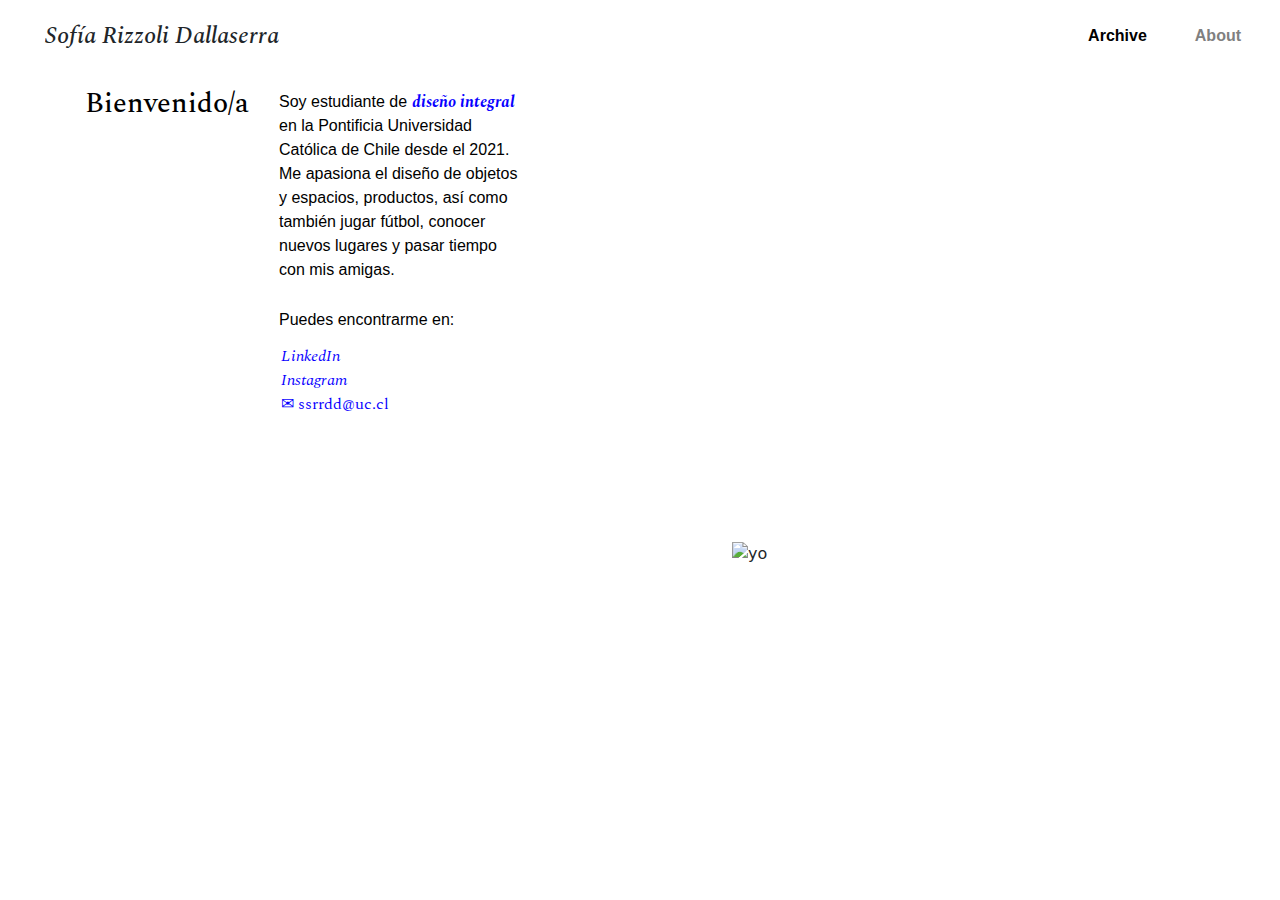
==== commit e011b145: "Update about.html" ====
--- a/about.html
+++ b/about.html
@@ -35,7 +35,7 @@
                 <!-- Contenido de la página -->
                 <section>
                     <div style="display: flex; align-items: flex-start; width: 450px; font-family: 'Spectral', serif; color: black; margin-top: 20px;">
-                        <h4 class="bienvenido">Bienvenido/a</h4>
+                        <h3 class="bienvenido">Bienvenido/a</h3>
                         <div>
                             <p class="cuerpo2">
                                 Soy estudiante de <strong class="brand-name" style="color: #0800ff;">diseño integral</strong> en la Pontificia Universidad Católica de Chile desde el 2021. Me apasiona el diseño de objetos y espacios,
--- a/style.css
+++ b/style.css
@@ -1,38 +1,27 @@
 body {
     margin: 0;
-    overflow: auto; /* Permite scroll automático si el contenido lo requiere */
-    height: auto; /* Deja que el contenido determine la altura */
+    overflow: auto; /* Permite scroll automático */
+    height: auto;
     position: relative;
-    opacity: 0;
-    transition: opacity 1s ease-in-out;
-    overflow-x: hidden;
-}
-
-body.loaded .scrolling-text {body {
-    margin: 0;
-    overflow: auto; /* Permite scroll automático si el contenido lo requiere */
-    height: auto; /* Deja que el contenido determine la altura */
-    position: relative;
-    opacity: 0;
-    transition: opacity 1s ease-in-out;
-}
+    opacity: 1; /* Visible desde el inicio */
+    transition: opacity 1s ease-in-out; /* Suaviza la transición */
+}
+
 html, body {
     margin: 0;
     padding: 0;
-    overflow-x: hidden; /* Solo oculta el scroll lateral */
-    overflow-y: auto; /* Permite desplazamiento vertical */
+    overflow: auto; /* Permite scroll en ambas direcciones si es necesario */
     position: relative;
-}
-
-body.loaded .scrolling-text {
-    opacity: 1;
-}
-
+    box-sizing: border-box; /* Garantiza que el contenido no desborde */
+}
+
+/* Contenedor principal */
 main.container {
     background: transparent; /* Elimina fondo blanco */
     overflow: visible; /* Permite que la imagen salga del contenedor */
     position: relative;
     margin-top: 70px;
+    max-width: 100%; /* Evita desbordamientos horizontales */
 }
 
 /* HEADER */
@@ -42,9 +31,8 @@
     margin-left: 30px;
 }
 
-body.loaded .cuerpo {
-    opacity: 1;
-    transform: translateY(0);
+body.loaded {
+    visibility: visible; /* Hace visible el contenido al cargarse */
 }
 
 /* Header fijo */
@@ -114,14 +102,7 @@
     flex-basis: 150px;
     flex-shrink: 0;
 }
-.cuerpo2 {
-    font-weight: light;
-    font-family: "Helvetica", sans;
-    color: black;
-    text-decoration: none; /* Quitar subrayado */
-    padding: 10px;
-    margin-top: 60px;
-}
+
 img#bouncingImage {
     width: 300px; /* Tamaño de la imagen */
     height: 300px;
@@ -157,7 +138,7 @@
     font-style: italic;
     color: #0800ff;
     margin-top: 80px; /* ajusta la distancia desde el encabezado */
-    opacity: 0;
+    visibility: 0;
 }
 
 @keyframes scrolling-text {
@@ -172,11 +153,6 @@
 /* cartas para que cambien de imagenes*/
 .card {
     border: none; /* sacar bordes */
-}
-
-.card img {
-    border-radius: 10; /* Sin bordes redondeados */
-    
 }
 
 .card .hover-image {
@@ -248,100 +224,6 @@
     margin: -80px 0 0 600px; 
     max-width: 50%; /* Ajusta el ancho máximo de la descripción */
 }
-
-    opacity: 1;
-}
-
-main.container {
-    margin-top: 70px; /* ajusta según la altura del header */
-}
-
-/* HEADER */
-.tituloheader {
-    font-family: "Spectral", serif ;
-    font-style: italic;
-    margin-left: 30px;
-}
-.cuerpo {
-    opacity: 0;
-    transform: translateY(20px);
-    transition: opacity 3s ease-out, transform 3s ease-out;
-}
-body.loaded .cuerpo {
-    opacity: 1;
-    transform: translateY(0);
-}
-
-/* Header fijo */
-header {
-    position: fixed !important;
-    top: 0 !important;
-    left: 0 !important;
-    width: 100vw !important; /* Asegura que abarque todo el ancho de la ventana */
-    z-index: 10 !important;
-    background-color: white !important;
-    padding: 0 15px !important; /* Espaciado interno */
-    box-sizing: border-box !important; /* Incluye padding en el ancho total */
-    transition: background-color 0.5s ease, box-shadow 0.3s ease !important;
-}
-
-/* Línea gris al scrollear */
-header.scrolled {
-    box-shadow: 0px 4px 6px rgba(0, 0, 0, 0.1);
-}
-
-/* Opcional: Evitar contenido pegado a los bordes del viewport */
-.container {
-    padding: 0 15px;
-    box-sizing: border-box;
-}
-
-/* SUBRAYADO */
-.brand-name {
-    font-family: "Spectral", serif;
-    font-style: italic;
-}
-
-/* Navegación */
-.nav-link {
-    font-weight: bold;
-    font-family: "Helvetica", sans;
-    color: black !important; /* Forzar el color negro */
-    text-decoration: none; /* Quitar subrayado */
-}
-
-.nav-link:hover {
-    color: gray !important; /* Forzar el color gris en hover */
-}
-
-.nav-link.active {
-    color: gray !important;
-}
-
-a:focus,
-a:active {
-    color: inherit !important;
-    text-decoration: none !important;
-}
-
-/* INDEX */
-/* Contenido principal */
-.cuerpo {
-    font-weight: light;
-    font-family: "Helvetica", sans;
-    color: grey; /* Forzar el color negro */
-    text-decoration: none; /* Quitar subrayado */
-    padding: 10px;
-}
-
-/* CONTENIDO ABOUT */
-.bienvenido {
-    margin: 30;
-    margin-top: 65px;
-    padding-right: 20px;
-    flex-basis: 150px;
-    flex-shrink: 0;
-}
 .cuerpo2 {
     font-weight: light;
     font-family: "Helvetica", sans;
@@ -350,132 +232,3 @@
     padding: 10px;
     margin-top: 60px;
 }
-img#bouncingImage {
-    width: 300px; /* Tamaño de la imagen */
-    height: 300px;
-    position: absolute; /* Permite movimiento libre */
-    animation: rotate 5s linear infinite; /* Rotación infinita */
-}
-
-@keyframes rotate {
-    from {
-        transform: rotate(0deg);
-    }
-    to {
-        transform: rotate(360deg);
-    }
-}
-
-/* Animación de movimiento de imagen */
-@keyframes move-image {
-    from {
-        transform: translateX(0);
-    }
-    to {
-        transform: translateX(100%);
-    }
-}
-/* ANIMACIÓN TEXTO DESPLAZABLE */
-.scrolling-text {
-    width: 100%;
-    white-space: nowrap;
-    box-sizing: border-box;
-    animation: scrolling-text 20s linear infinite;
-    font-family: "Spectral", serif;
-    font-style: italic;
-    color: #0800ff;
-    margin-top: 70px; /* Ajustar la distancia desde el encabezado */
-    opacity: 0;
-}
-
-@keyframes scrolling-text {
-    0% {
-        transform: translateX(100%);
-    }
-    100% {
-        transform: translateX(-100%);
-    }
-}
-
-/* Cartas para que cambien de imagenes*/
-.card {
-    border: none; /* Eliminar bordes */
-}
-
-.card img {
-    border-radius: 0; /* Sin bordes redondeados */
-    transition: opacity 0.5s ease-in-out; /* Transición suave */
-}
-
-.card .hover-image {
-    display: none;
-}
-
-.card:hover .default-image {
-    display: none;
-}
-
-.card:hover .hover-image {
-    display: block;
-}
-
-.card .card-body {
-    text-align: center; /* Centrar texto */
-    box-shadow: 0px 4px 10px rgba(0, 0, 0, 0.25); /* Sombra suave */
-}
-
-.card:hover .card-body {
-    transform: translateY(-10px); /* Levantamiento al hacer hover */
-}
-
-/* STYLE PARA SINGLE */
-
-.back-link {
-    font-family: "Spectral", serif;
-    font-style: italic;
-    color: #0800ff;
-    text-decoration: none; /* Quita el subrayado del enlace */
-    margin: 10px 0 0 -20px; /* Ajusta los márgenes para moverlo más abajo y a la derecha  */
-}
-
-.back-link:hover {
-    text-decoration: underline; /* Agrega subrayado al pasar el mouse */
-}
-
-.title {
-    font-family: "Spectral", serif;
-    font-style: italic;
-    color: #0800ff;
-    font-size: 48px; /* Aumenta el tamaño del título */
-    margin: 150px -40px 0 50px; /* Mueve el título hacia la derecha */
-    text-align: left;
-}
-
-.images img {
-    display: block; /* Asegura que cada imagen ocupe una línea completa */
-    margin: 60px auto; /* Centra cada imagen horizontalmente y agrega un espacio vertical */
-    width: 90%; /* Las imágenes ocuparán el 80% del ancho del contenedor */
-    height: auto; /* Mantén las proporciones */
-    object-fit: cover; /* Ajusta la imagen para que se vea bien dentro de los límites */
-    box-shadow: 0px 4px 10px rgba(0, 0, 0, 0.25); /* Sombra suave */
-    border-radius: 5px; /* Bordes redondeados para suavizar el diseño */
-}
-
-.subtitle {
-    font-family: "Helvetica", serif;
-    color: grey;
-    font-size: 15px;
-    font-weight: lighter;
-    margin: 0 55px 20px;
-    text-align: left;
-}
-
-/* Estilo para la descripción */
-.description {
-    font-family: "Helvetica", sans-serif;
-    font-size: 15px; /* Tamaño del texto de la descripción */
-    color: black;
-    text-align: justify;
-    margin: -80px 0 0 600px; /* Más arriba (-10px) y más a la derecha (600px) */
-    max-width: 50%; /* Ajusta el ancho máximo de la descripción */
-}
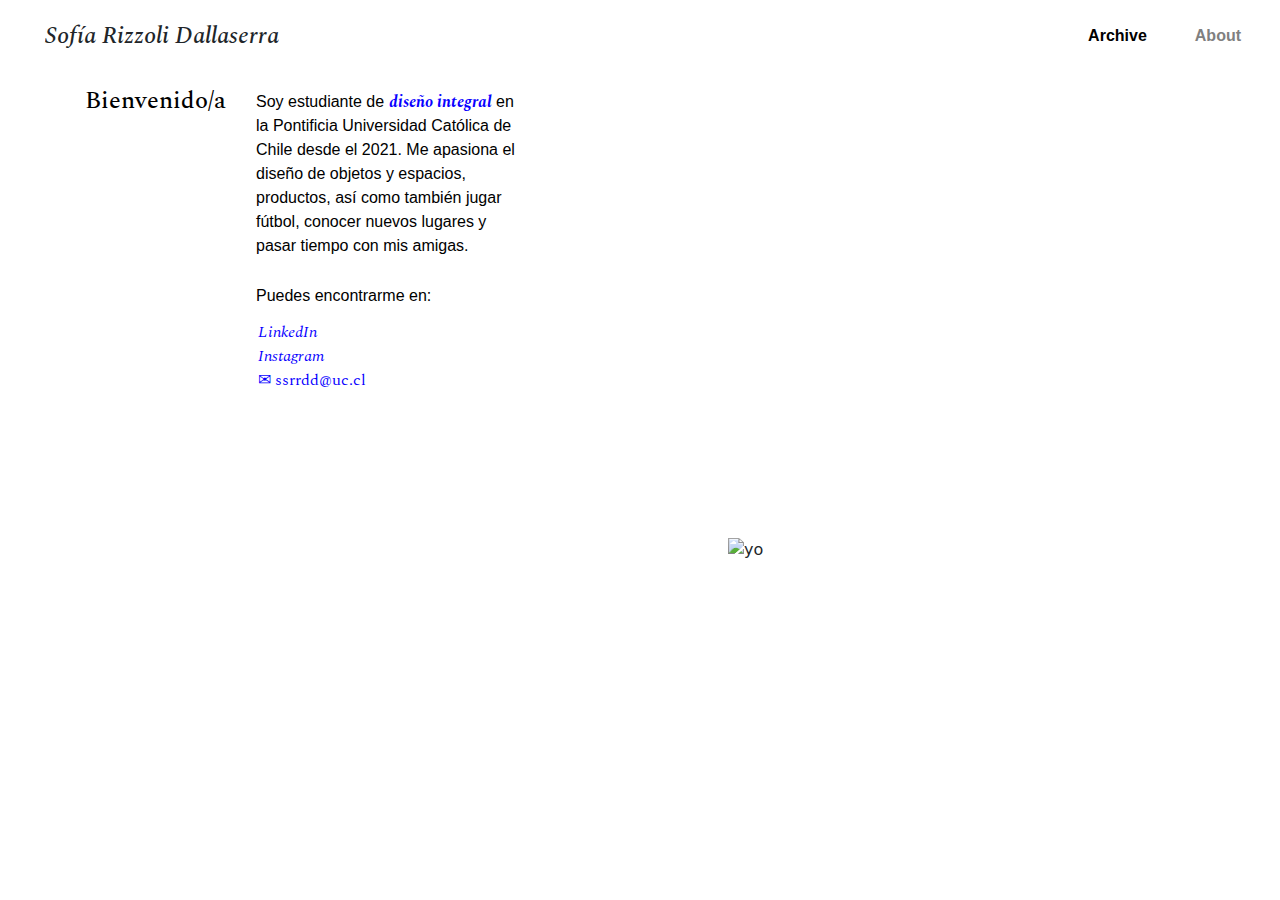
==== commit ac7141a7: "Update about.html" ====
--- a/about.html
+++ b/about.html
@@ -35,7 +35,7 @@
                 <!-- Contenido de la página -->
                 <section>
                     <div style="display: flex; align-items: flex-start; width: 450px; font-family: 'Spectral', serif; color: black; margin-top: 20px;">
-                        <h3 class="bienvenido">Bienvenido/a</h3>
+                        <h4 class="bienvenido">Bienvenido/a</h4>
                         <div>
                             <p class="cuerpo2">
                                 Soy estudiante de <strong class="brand-name" style="color: #0800ff;">diseño integral</strong> en la Pontificia Universidad Católica de Chile desde el 2021. Me apasiona el diseño de objetos y espacios,
